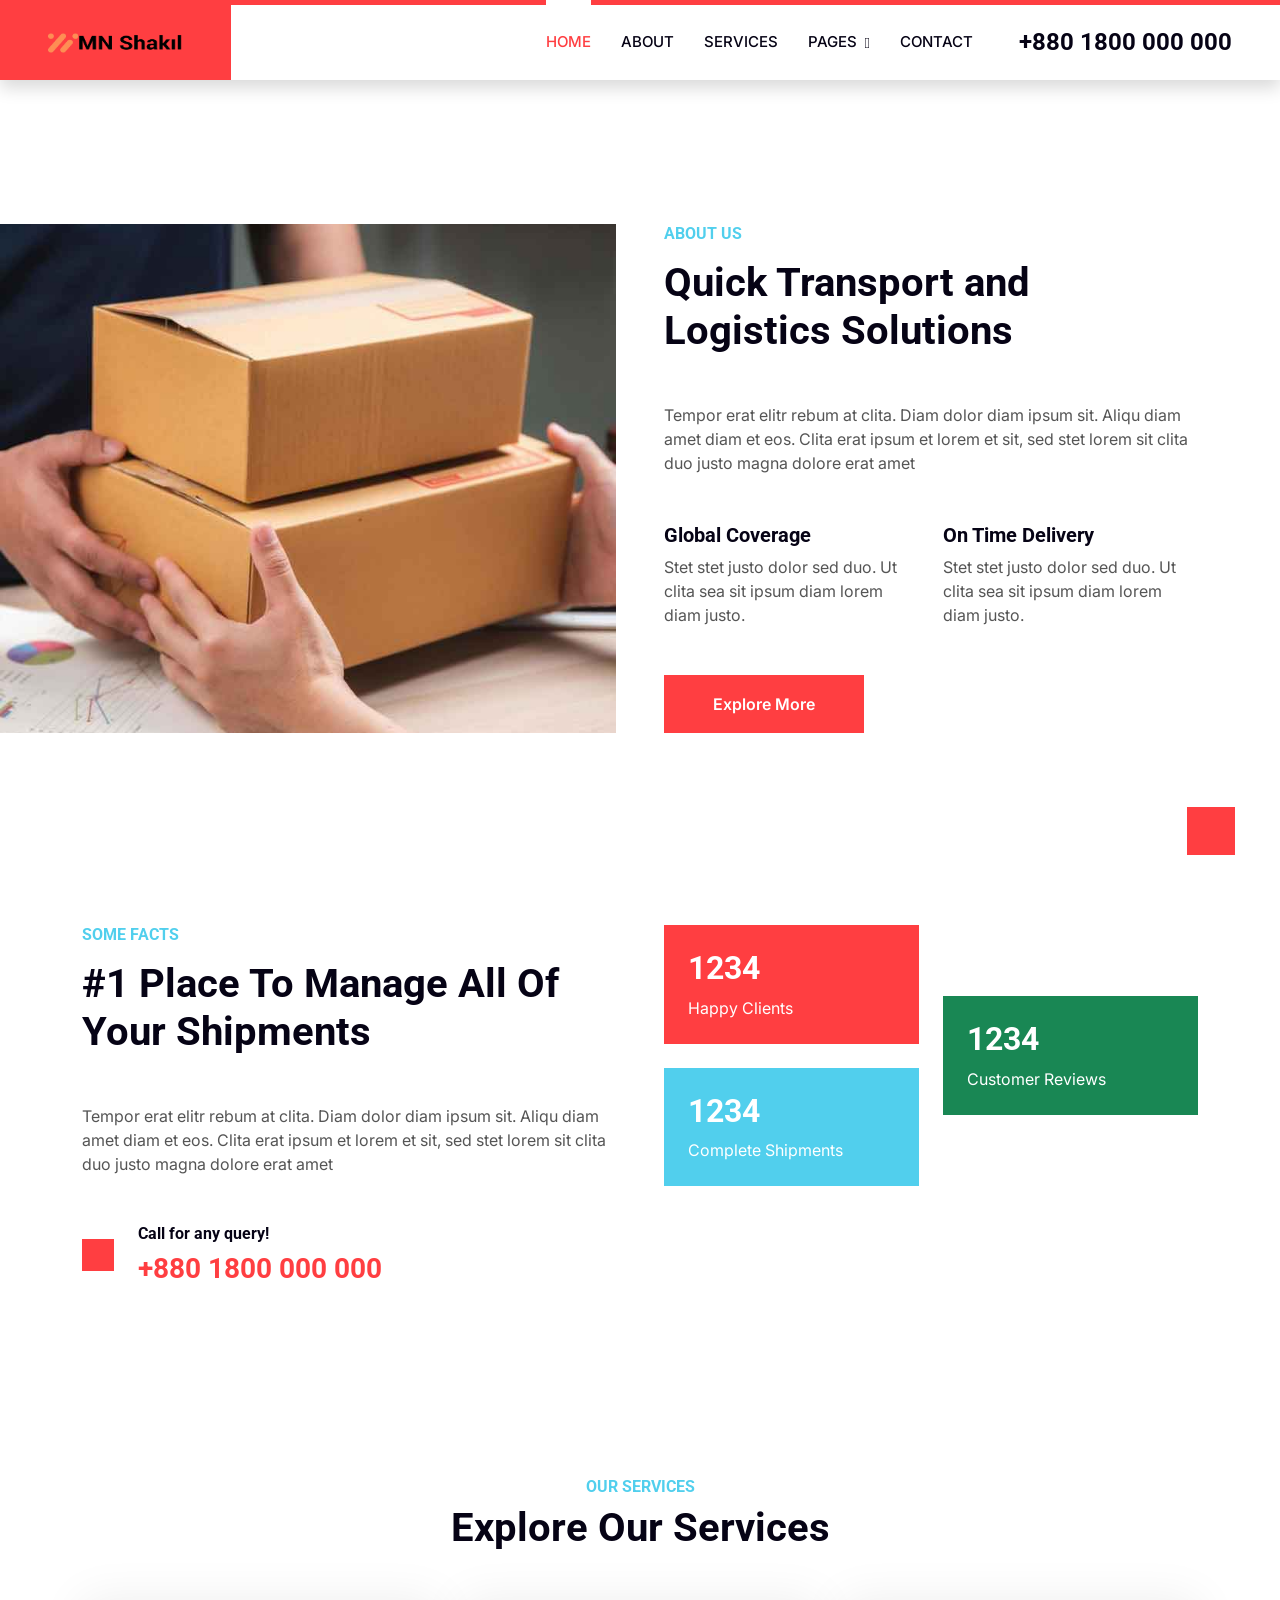
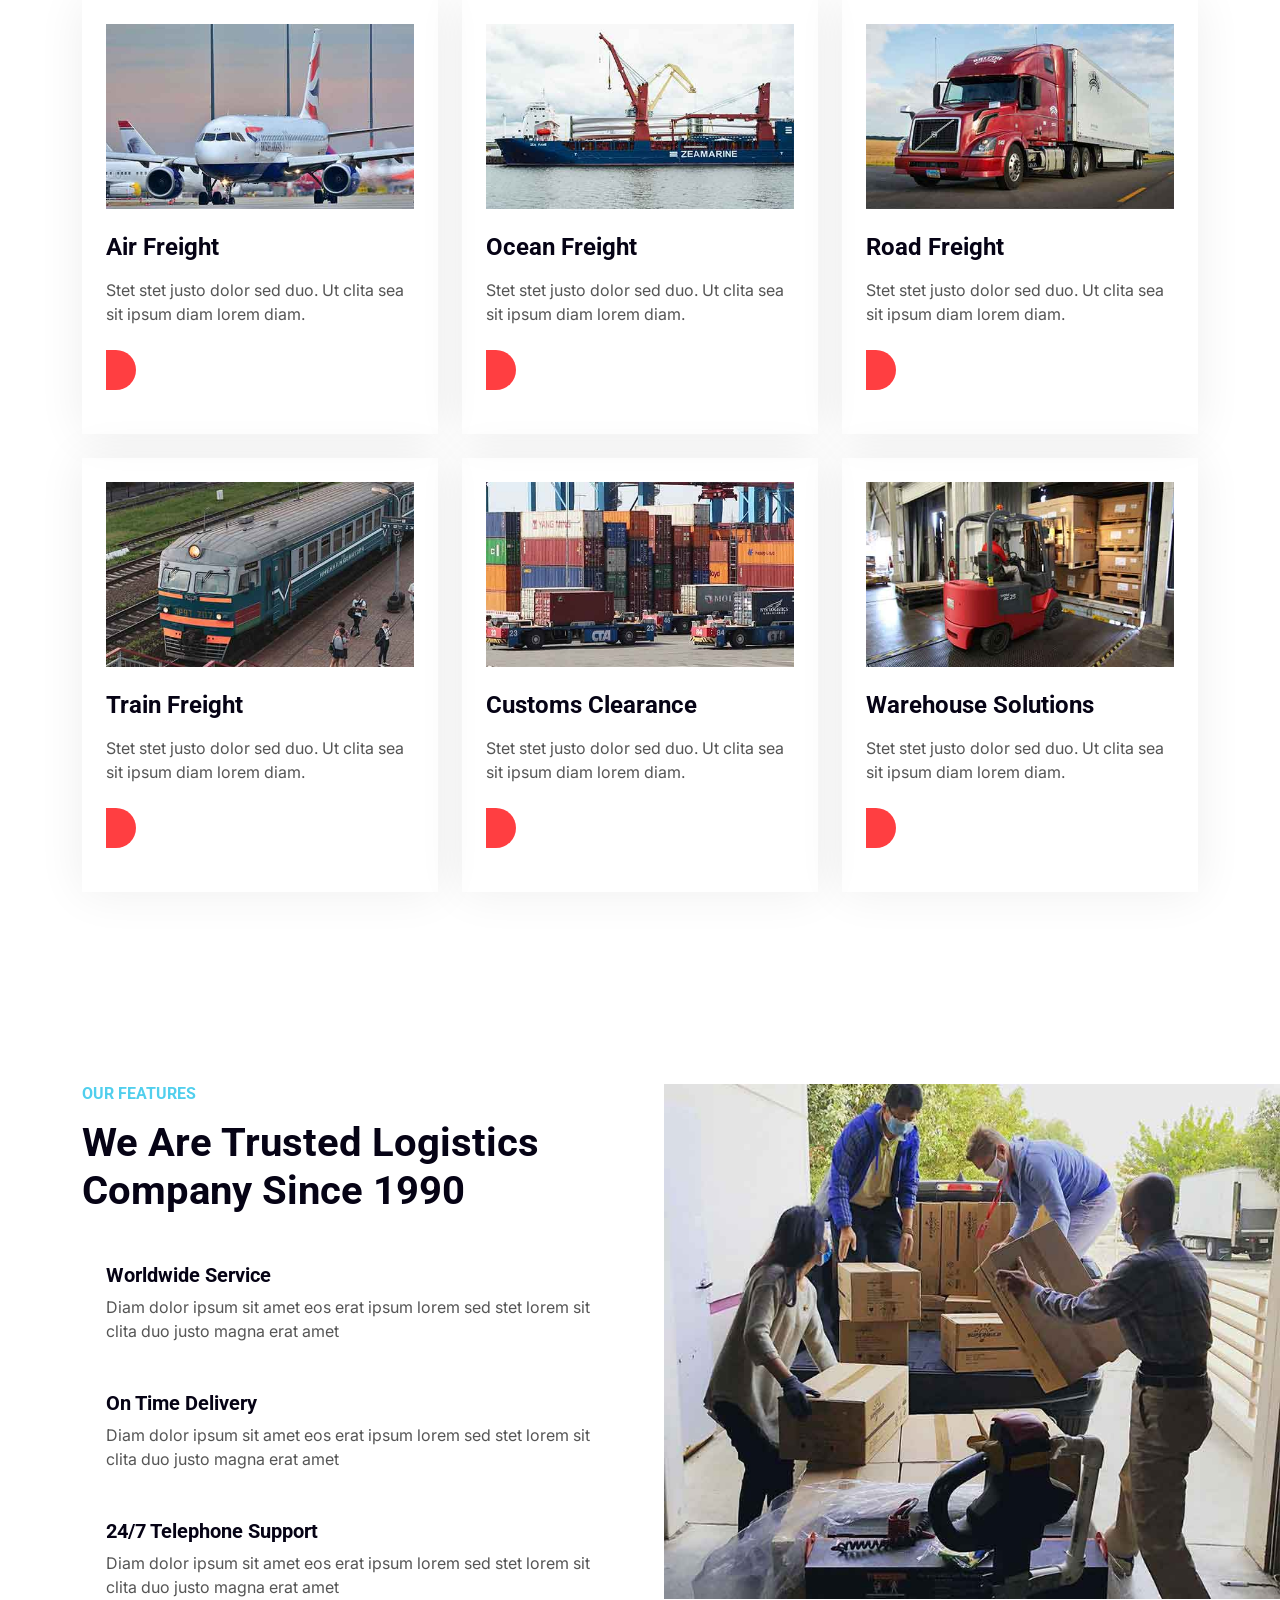
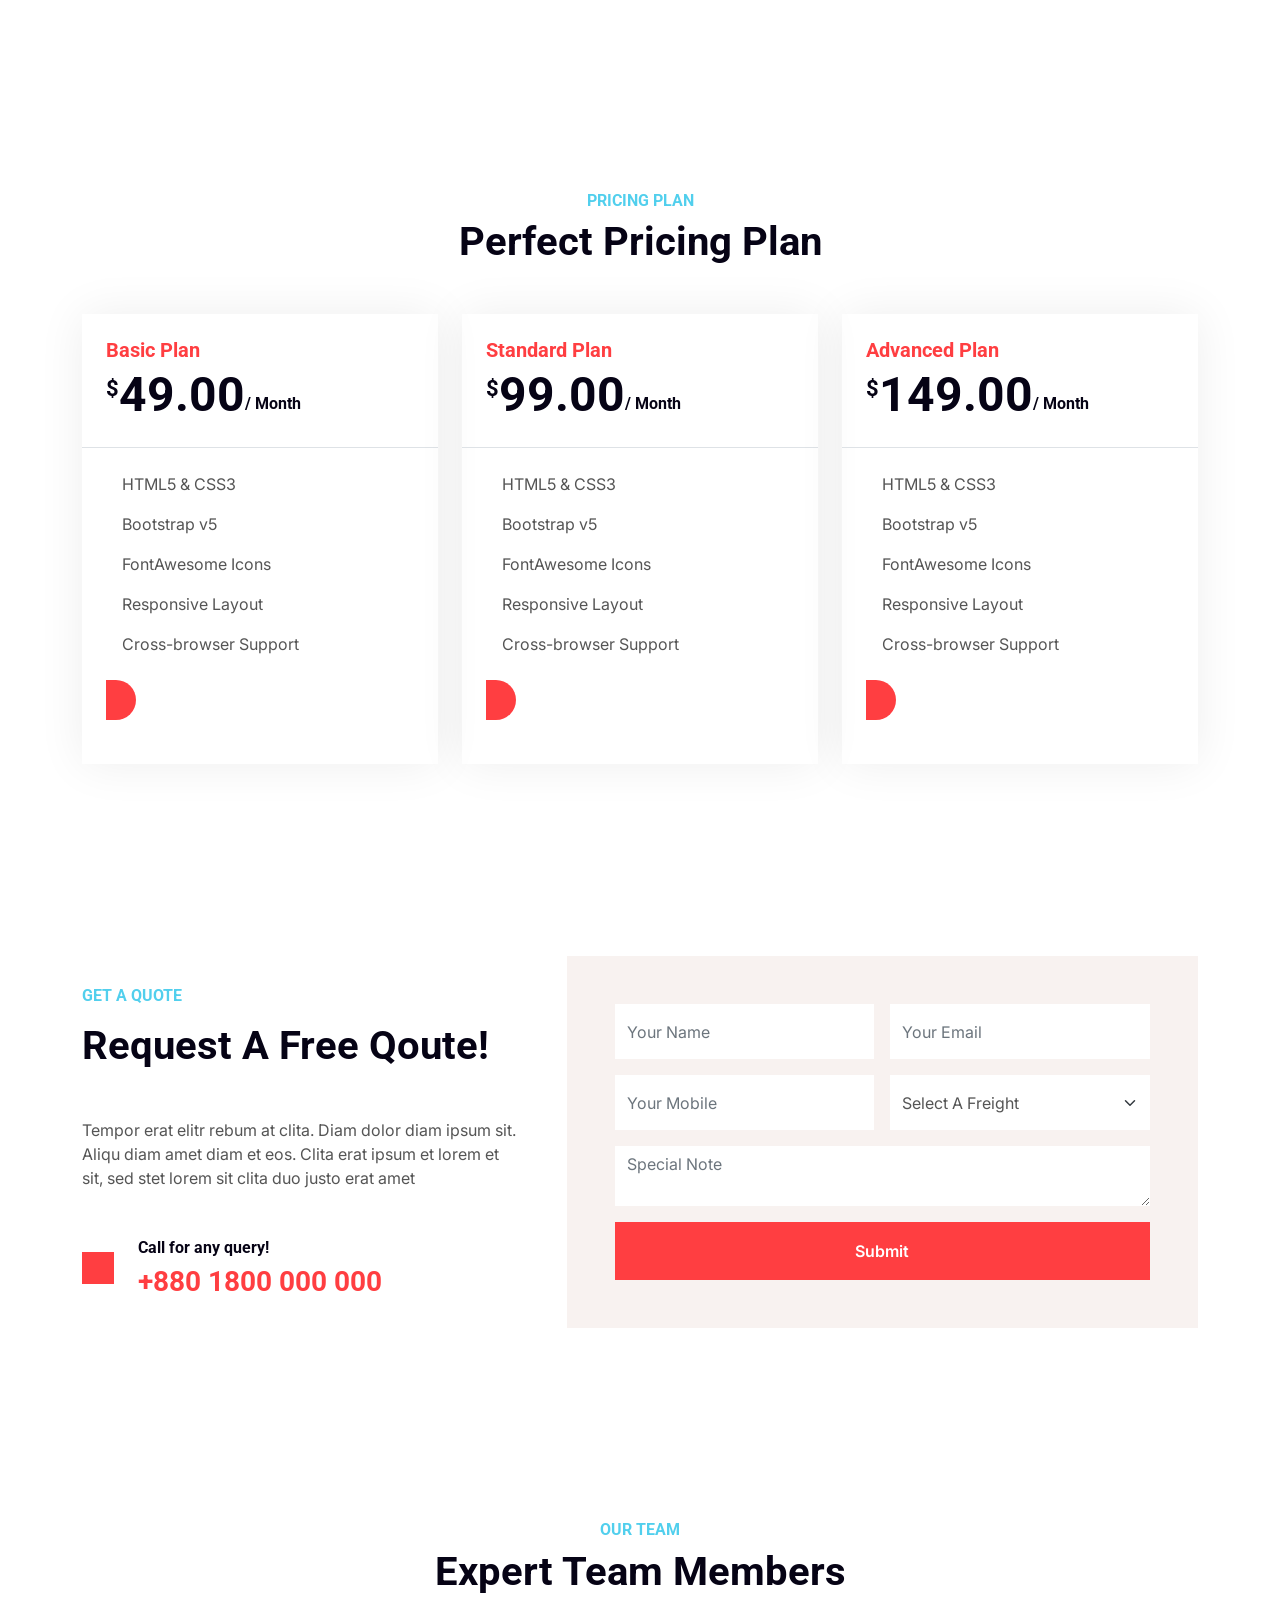
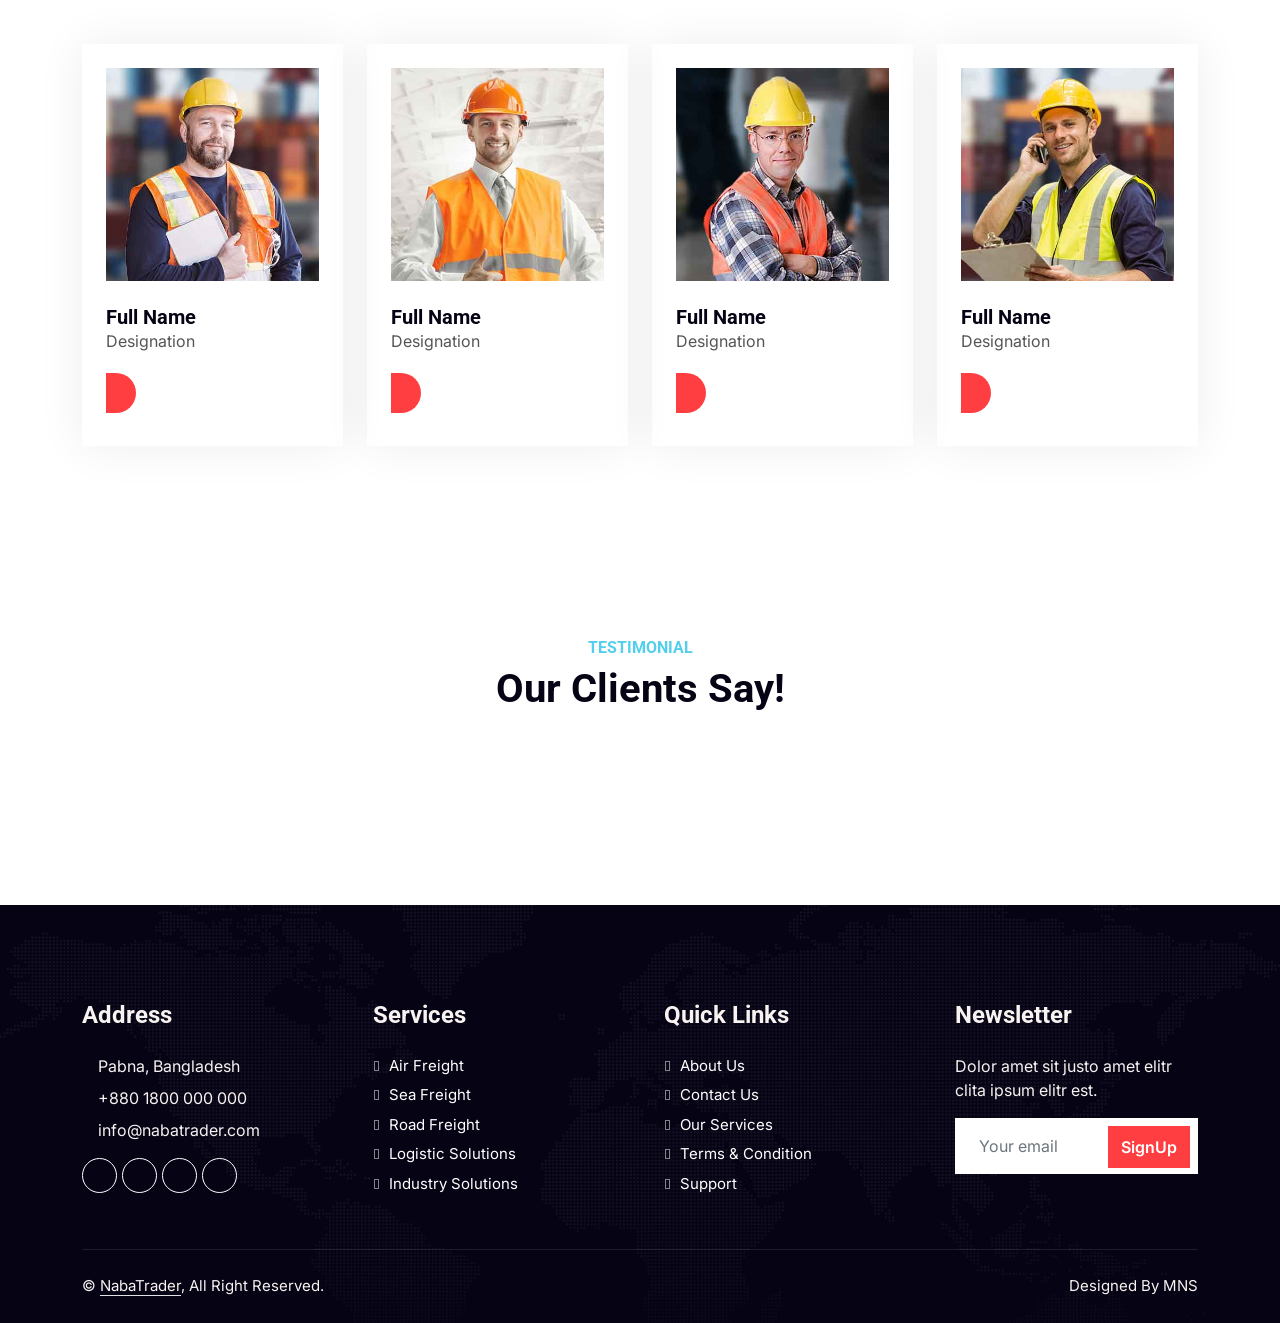
==== index.html @ 6ccc720a "Add files via upload" ====
<!DOCTYPE html>
<html lang="en">

<head>
    <meta charset="utf-8">
    <title>Naba Trader - Shipping Company Website</title>
    <meta content="width=device-width, initial-scale=1.0" name="viewport">
    <meta content="" name="keywords">
    <meta content="" name="description">

    <!-- Favicon -->
    <link href="img/Favicon.png" rel="icon">

    <!-- Google Web Fonts -->
    <link rel="preconnect" href="https://fonts.googleapis.com/">
    <link rel="preconnect" href="https://fonts.gstatic.com/" crossorigin>
    <link href="https://fonts.googleapis.com/css2?family=Inter:wght@400;600&amp;family=Roboto:wght@500;700&amp;display=swap" rel="stylesheet">

    <!-- Icon Font Stylesheet -->
    <link href="../../cdnjs.cloudflare.com/ajax/libs/font-awesome/5.10.0/css/all.min.css" rel="stylesheet">
    <link href="../../cdn.jsdelivr.net/npm/bootstrap-icons%401.4.1/font/bootstrap-icons.css" rel="stylesheet">

    <!-- Libraries Stylesheet -->
    <link href="lib/animate/animate.min.css" rel="stylesheet">
    <link href="lib/owlcarousel/assets/owl.carousel.min.css" rel="stylesheet">

    <!-- Customized Bootstrap Stylesheet -->
    <link href="css/bootstrap.min.css" rel="stylesheet">

    <!-- Template Stylesheet -->
    <link href="css/style.css" rel="stylesheet">
</head>

<body>
    
    <!-- Navbar Start -->
    <nav class="navbar navbar-expand-lg bg-white navbar-light shadow border-top border-5 border-primary sticky-top p-0">
        <a href="index.html" class="navbar-brand bg-primary d-flex align-items-center px-4 px-lg-5">
            <img style="width: 135px; height: 20px;" src="img/3.png">
        </a>
        <button type="button" class="navbar-toggler me-4" data-bs-toggle="collapse" data-bs-target="#navbarCollapse">
            <span class="navbar-toggler-icon"></span>
        </button>
        <div class="collapse navbar-collapse" id="navbarCollapse">
            <div class="navbar-nav ms-auto p-4 p-lg-0">
                <a href="index.html" class="nav-item nav-link active">Home</a>
                <a href="about.html" class="nav-item nav-link">About</a>
                <a href="service.html" class="nav-item nav-link">Services</a>
                <div class="nav-item dropdown">
                    <a href="#" class="nav-link dropdown-toggle" data-bs-toggle="dropdown">Pages</a>
                    <div class="dropdown-menu fade-up m-0">
                        <a href="price.html" class="dropdown-item">Pricing Plan</a>
                        <a href="feature.html" class="dropdown-item">Features</a>
                        <a href="quote.html" class="dropdown-item">Free Quote</a>
                        <a href="team.html" class="dropdown-item">Our Team</a>
                        <a href="testimonial.html" class="dropdown-item">Testimonial</a>
                        <a href="404.html" class="dropdown-item">404 Page</a>
                    </div>
                </div>
                <a href="contact.html" class="nav-item nav-link">Contact</a>
            </div>
            <h4 class="m-0 pe-lg-5 d-none d-lg-block"><i class="fa fa-headphones text-primary me-3"></i>+880 1800 000 000</h4>
        </div>
    </nav>
    <!-- Navbar End -->


    <!-- Carousel Start -->
    <div class="container-fluid p-0 pb-5">
        <div class="owl-carousel header-carousel position-relative mb-5">
            <div class="owl-carousel-item position-relative">
                <img class="img-fluid" src="img/carousel-1.jpg" alt="">
                <div class="position-absolute top-0 start-0 w-100 h-100 d-flex align-items-center" style="background: rgba(6, 3, 21, .5);">
                    <div class="container">
                        <div class="row justify-content-start">
                            <div class="col-10 col-lg-8">
                                <h5 class="text-white text-uppercase mb-3 animated slideInDown">Transport & Logistics Solution</h5>
                                <h1 class="display-3 text-white animated slideInDown mb-4">#1 Place For Your <span class="text-primary">Logistics</span> Solution</h1>
                                <p class="fs-5 fw-medium text-white mb-4 pb-2">Vero elitr justo clita lorem. Ipsum dolor at sed stet sit diam no. Kasd rebum ipsum et diam justo clita et kasd rebum sea elitr.</p>
                                <a href="#" class="btn btn-primary py-md-3 px-md-5 me-3 animated slideInLeft">Read More</a>
                                <a href="#" class="btn btn-secondary py-md-3 px-md-5 animated slideInRight">Free Quote</a>
                            </div>
                        </div>
                    </div>
                </div>
            </div>
            <div class="owl-carousel-item position-relative">
                <img class="img-fluid" src="img/carousel-2.jpg" alt="">
                <div class="position-absolute top-0 start-0 w-100 h-100 d-flex align-items-center" style="background: rgba(6, 3, 21, .5);">
                    <div class="container">
                        <div class="row justify-content-start">
                            <div class="col-10 col-lg-8">
                                <h5 class="text-white text-uppercase mb-3 animated slideInDown">Transport & Logistics Solution</h5>
                                <h1 class="display-3 text-white animated slideInDown mb-4">#1 Place For Your <span class="text-primary">Transport</span> Solution</h1>
                                <p class="fs-5 fw-medium text-white mb-4 pb-2">Vero elitr justo clita lorem. Ipsum dolor at sed stet sit diam no. Kasd rebum ipsum et diam justo clita et kasd rebum sea elitr.</p>
                                <a href="#" class="btn btn-primary py-md-3 px-md-5 me-3 animated slideInLeft">Read More</a>
                                <a href="#" class="btn btn-secondary py-md-3 px-md-5 animated slideInRight">Free Quote</a>
                            </div>
                        </div>
                    </div>
                </div>
            </div>
        </div>
    </div>
    <!-- Carousel End -->


    <!-- About Start -->
    <div class="container-fluid overflow-hidden py-5 px-lg-0">
        <div class="container about py-5 px-lg-0">
            <div class="row g-5 mx-lg-0">
                <div class="col-lg-6 ps-lg-0 wow fadeInLeft" data-wow-delay="0.1s" style="min-height: 400px;">
                    <div class="position-relative h-100">
                        <img class="position-absolute img-fluid w-100 h-100" src="img/about.jpg" style="object-fit: cover;" alt="">
                    </div>
                </div>
                <div class="col-lg-6 about-text wow fadeInUp" data-wow-delay="0.3s">
                    <h6 class="text-secondary text-uppercase mb-3">About Us</h6>
                    <h1 class="mb-5">Quick Transport and Logistics Solutions</h1>
                    <p class="mb-5">Tempor erat elitr rebum at clita. Diam dolor diam ipsum sit. Aliqu diam amet diam et eos. Clita erat ipsum et lorem et sit, sed stet lorem sit clita duo justo magna dolore erat amet</p>
                    <div class="row g-4 mb-5">
                        <div class="col-sm-6 wow fadeIn" data-wow-delay="0.5s">
                            <i class="fa fa-globe fa-3x text-primary mb-3"></i>
                            <h5>Global Coverage</h5>
                            <p class="m-0">Stet stet justo dolor sed duo. Ut clita sea sit ipsum diam lorem diam justo.</p>
                        </div>
                        <div class="col-sm-6 wow fadeIn" data-wow-delay="0.7s">
                            <i class="fa fa-shipping-fast fa-3x text-primary mb-3"></i>
                            <h5>On Time Delivery</h5>
                            <p class="m-0">Stet stet justo dolor sed duo. Ut clita sea sit ipsum diam lorem diam justo.</p>
                        </div>
                    </div>
                    <a href="#" class="btn btn-primary py-3 px-5">Explore More</a>
                </div>
            </div>
        </div>
    </div>
    <!-- About End -->


    <!-- Fact Start -->
    <div class="container-xxl py-5">
        <div class="container py-5">
            <div class="row g-5">
                <div class="col-lg-6 wow fadeInUp" data-wow-delay="0.1s">
                    <h6 class="text-secondary text-uppercase mb-3">Some Facts</h6>
                    <h1 class="mb-5">#1 Place To Manage All Of Your Shipments</h1>
                    <p class="mb-5">Tempor erat elitr rebum at clita. Diam dolor diam ipsum sit. Aliqu diam amet diam et eos. Clita erat ipsum et lorem et sit, sed stet lorem sit clita duo justo magna dolore erat amet</p>
                    <div class="d-flex align-items-center">
                        <i class="fa fa-headphones fa-2x flex-shrink-0 bg-primary p-3 text-white"></i>
                        <div class="ps-4">
                            <h6>Call for any query!</h6>
                            <h3 class="text-primary m-0">+880 1800 000 000</h3>
                        </div>
                    </div>
                </div>
                <div class="col-lg-6">
                    <div class="row g-4 align-items-center">
                        <div class="col-sm-6">
                            <div class="bg-primary p-4 mb-4 wow fadeIn" data-wow-delay="0.3s">
                                <i class="fa fa-users fa-2x text-white mb-3"></i>
                                <h2 class="text-white mb-2" data-toggle="counter-up">1234</h2>
                                <p class="text-white mb-0">Happy Clients</p>
                            </div>
                            <div class="bg-secondary p-4 wow fadeIn" data-wow-delay="0.5s">
                                <i class="fa fa-ship fa-2x text-white mb-3"></i>
                                <h2 class="text-white mb-2" data-toggle="counter-up">1234</h2>
                                <p class="text-white mb-0">Complete Shipments</p>
                            </div>
                        </div>
                        <div class="col-sm-6">
                            <div class="bg-success p-4 wow fadeIn" data-wow-delay="0.7s">
                                <i class="fa fa-star fa-2x text-white mb-3"></i>
                                <h2 class="text-white mb-2" data-toggle="counter-up">1234</h2>
                                <p class="text-white mb-0">Customer Reviews</p>
                            </div>
                        </div>
                    </div>
                </div>
            </div>
        </div>
    </div>
    <!-- Fact End -->


    <!-- Service Start -->
    <div class="container-xxl py-5">
        <div class="container py-5">
            <div class="text-center wow fadeInUp" data-wow-delay="0.1s">
                <h6 class="text-secondary text-uppercase">Our Services</h6>
                <h1 class="mb-5">Explore Our Services</h1>
            </div>
            <div class="row g-4">
                <div class="col-md-6 col-lg-4 wow fadeInUp" data-wow-delay="0.3s">
                    <div class="service-item p-4">
                        <div class="overflow-hidden mb-4">
                            <img class="img-fluid" src="img/service-1.jpg" alt="">
                        </div>
                        <h4 class="mb-3">Air Freight</h4>
                        <p>Stet stet justo dolor sed duo. Ut clita sea sit ipsum diam lorem diam.</p>
                        <a class="btn-slide mt-2" href="#"><i class="fa fa-arrow-right"></i><span>Read More</span></a>
                    </div>
                </div>
                <div class="col-md-6 col-lg-4 wow fadeInUp" data-wow-delay="0.5s">
                    <div class="service-item p-4">
                        <div class="overflow-hidden mb-4">
                            <img class="img-fluid" src="img/service-2.jpg" alt="">
                        </div>
                        <h4 class="mb-3">Ocean Freight</h4>
                        <p>Stet stet justo dolor sed duo. Ut clita sea sit ipsum diam lorem diam.</p>
                        <a class="btn-slide mt-2" href="#"><i class="fa fa-arrow-right"></i><span>Read More</span></a>
                    </div>
                </div>
                <div class="col-md-6 col-lg-4 wow fadeInUp" data-wow-delay="0.7s">
                    <div class="service-item p-4">
                        <div class="overflow-hidden mb-4">
                            <img class="img-fluid" src="img/service-3.jpg" alt="">
                        </div>
                        <h4 class="mb-3">Road Freight</h4>
                        <p>Stet stet justo dolor sed duo. Ut clita sea sit ipsum diam lorem diam.</p>
                        <a class="btn-slide mt-2" href="#"><i class="fa fa-arrow-right"></i><span>Read More</span></a>
                    </div>
                </div>
                <div class="col-md-6 col-lg-4 wow fadeInUp" data-wow-delay="0.3s">
                    <div class="service-item p-4">
                        <div class="overflow-hidden mb-4">
                            <img class="img-fluid" src="img/service-4.jpg" alt="">
                        </div>
                        <h4 class="mb-3">Train Freight</h4>
                        <p>Stet stet justo dolor sed duo. Ut clita sea sit ipsum diam lorem diam.</p>
                        <a class="btn-slide mt-2" href="#"><i class="fa fa-arrow-right"></i><span>Read More</span></a>
                    </div>
                </div>
                <div class="col-md-6 col-lg-4 wow fadeInUp" data-wow-delay="0.5s">
                    <div class="service-item p-4">
                        <div class="overflow-hidden mb-4">
                            <img class="img-fluid" src="img/service-5.jpg" alt="">
                        </div>
                        <h4 class="mb-3">Customs Clearance</h4>
                        <p>Stet stet justo dolor sed duo. Ut clita sea sit ipsum diam lorem diam.</p>
                        <a class="btn-slide mt-2" href="#"><i class="fa fa-arrow-right"></i><span>Read More</span></a>
                    </div>
                </div>
                <div class="col-md-6 col-lg-4 wow fadeInUp" data-wow-delay="0.7s">
                    <div class="service-item p-4">
                        <div class="overflow-hidden mb-4">
                            <img class="img-fluid" src="img/service-6.jpg" alt="">
                        </div>
                        <h4 class="mb-3">Warehouse Solutions</h4>
                        <p>Stet stet justo dolor sed duo. Ut clita sea sit ipsum diam lorem diam.</p>
                        <a class="btn-slide mt-2" href="#"><i class="fa fa-arrow-right"></i><span>Read More</span></a>
                    </div>
                </div>
            </div>
        </div>
    </div>
    <!-- Service End -->


    <!-- Feature Start -->
    <div class="container-fluid overflow-hidden py-5 px-lg-0">
        <div class="container feature py-5 px-lg-0">
            <div class="row g-5 mx-lg-0">
                <div class="col-lg-6 feature-text wow fadeInUp" data-wow-delay="0.1s">
                    <h6 class="text-secondary text-uppercase mb-3">Our Features</h6>
                    <h1 class="mb-5">We Are Trusted Logistics Company Since 1990</h1>
                    <div class="d-flex mb-5 wow fadeInUp" data-wow-delay="0.3s">
                        <i class="fa fa-globe text-primary fa-3x flex-shrink-0"></i>
                        <div class="ms-4">
                            <h5>Worldwide Service</h5>
                            <p class="mb-0">Diam dolor ipsum sit amet eos erat ipsum lorem sed stet lorem sit clita duo justo magna erat amet</p>
                        </div>
                    </div>
                    <div class="d-flex mb-5 wow fadeIn" data-wow-delay="0.5s">
                        <i class="fa fa-shipping-fast text-primary fa-3x flex-shrink-0"></i>
                        <div class="ms-4">
                            <h5>On Time Delivery</h5>
                            <p class="mb-0">Diam dolor ipsum sit amet eos erat ipsum lorem sed stet lorem sit clita duo justo magna erat amet</p>
                        </div>
                    </div>
                    <div class="d-flex mb-0 wow fadeInUp" data-wow-delay="0.7s">
                        <i class="fa fa-headphones text-primary fa-3x flex-shrink-0"></i>
                        <div class="ms-4">
                            <h5>24/7 Telephone Support</h5>
                            <p class="mb-0">Diam dolor ipsum sit amet eos erat ipsum lorem sed stet lorem sit clita duo justo magna erat amet</p>
                        </div>
                    </div>
                </div>
                <div class="col-lg-6 pe-lg-0 wow fadeInRight" data-wow-delay="0.1s" style="min-height: 400px;">
                    <div class="position-relative h-100">
                        <img class="position-absolute img-fluid w-100 h-100" src="img/feature.jpg" style="object-fit: cover;" alt="">
                    </div>
                </div>
            </div>
        </div>
    </div>
    <!-- Feature End -->


    <!-- Pricing Start -->
    <div class="container-xxl py-5">
        <div class="container py-5">
            <div class="text-center wow fadeInUp" data-wow-delay="0.1s">
                <h6 class="text-secondary text-uppercase">Pricing Plan</h6>
                <h1 class="mb-5">Perfect Pricing Plan</h1>
            </div>
            <div class="row g-4">
                <div class="col-md-6 col-lg-4 wow fadeInUp" data-wow-delay="0.3s">
                    <div class="price-item">
                        <div class="border-bottom p-4 mb-4">
                            <h5 class="text-primary mb-1">Basic Plan</h5>
                            <h1 class="display-5 mb-0">
                                <small class="align-top" style="font-size: 22px; line-height: 45px;">$</small>49.00<small
                                    class="align-bottom" style="font-size: 16px; line-height: 40px;">/ Month</small>
                            </h1>
                        </div>
                        <div class="p-4 pt-0">
                            <p><i class="fa fa-check text-success me-3"></i>HTML5 & CSS3</p>
                            <p><i class="fa fa-check text-success me-3"></i>Bootstrap v5</p>
                            <p><i class="fa fa-check text-success me-3"></i>FontAwesome Icons</p>
                            <p><i class="fa fa-check text-success me-3"></i>Responsive Layout</p>
                            <p><i class="fa fa-check text-success me-3"></i>Cross-browser Support</p>
                            <a class="btn-slide mt-2" href="#"><i class="fa fa-arrow-right"></i><span >Order Now</span></a>
                        </div>
                    </div>
                </div>
                <div class="col-md-6 col-lg-4 wow fadeInUp" data-wow-delay="0.5s">
                    <div class="price-item">
                        <div class="border-bottom p-4 mb-4">
                            <h5 class="text-primary mb-1">Standard Plan</h5>
                            <h1 class="display-5 mb-0">
                                <small class="align-top" style="font-size: 22px; line-height: 45px;">$</small>99.00<small
                                    class="align-bottom" style="font-size: 16px; line-height: 40px;">/ Month</small>
                            </h1>
                        </div>
                        <div class="p-4 pt-0">
                            <p><i class="fa fa-check text-success me-3"></i>HTML5 & CSS3</p>
                            <p><i class="fa fa-check text-success me-3"></i>Bootstrap v5</p>
                            <p><i class="fa fa-check text-success me-3"></i>FontAwesome Icons</p>
                            <p><i class="fa fa-check text-success me-3"></i>Responsive Layout</p>
                            <p><i class="fa fa-check text-success me-3"></i>Cross-browser Support</p>
                            <a class="btn-slide mt-2" href="#"><i class="fa fa-arrow-right"></i><span >Order Now</span></a>
                        </div>
                    </div>
                </div>
                <div class="col-md-6 col-lg-4 wow fadeInUp" data-wow-delay="0.7s">
                    <div class="price-item">
                        <div class="border-bottom p-4 mb-4">
                            <h5 class="text-primary mb-1">Advanced Plan</h5>
                            <h1 class="display-5 mb-0">
                                <small class="align-top" style="font-size: 22px; line-height: 45px;">$</small>149.00<small
                                    class="align-bottom" style="font-size: 16px; line-height: 40px;">/ Month</small>
                            </h1>
                        </div>
                        <div class="p-4 pt-0">
                            <p><i class="fa fa-check text-success me-3"></i>HTML5 & CSS3</p>
                            <p><i class="fa fa-check text-success me-3"></i>Bootstrap v5</p>
                            <p><i class="fa fa-check text-success me-3"></i>FontAwesome Icons</p>
                            <p><i class="fa fa-check text-success me-3"></i>Responsive Layout</p>
                            <p><i class="fa fa-check text-success me-3"></i>Cross-browser Support</p>
                            <a class="btn-slide mt-2" href="#"><i class="fa fa-arrow-right"></i><span >Order Now</span></a>
                        </div>
                    </div>
                </div>
            </div>
        </div>
    </div>
    <!-- Pricing End -->


    <!-- Quote Start -->
    <div class="container-xxl py-5">
        <div class="container py-5">
            <div class="row g-5 align-items-center">
                <div class="col-lg-5 wow fadeInUp" data-wow-delay="0.1s">
                    <h6 class="text-secondary text-uppercase mb-3">Get A Quote</h6>
                    <h1 class="mb-5">Request A Free Qoute!</h1>
                    <p class="mb-5">Tempor erat elitr rebum at clita. Diam dolor diam ipsum sit. Aliqu diam amet diam et eos. Clita erat ipsum et lorem et sit, sed stet lorem sit clita duo justo erat amet</p>
                    <div class="d-flex align-items-center">
                        <i class="fa fa-headphones fa-2x flex-shrink-0 bg-primary p-3 text-white"></i>
                        <div class="ps-4">
                            <h6>Call for any query!</h6>
                            <h3 class="text-primary m-0">+880 1800 000 000</h3>
                        </div>
                    </div>
                </div>
                <div class="col-lg-7">
                    <div class="bg-light text-center p-5 wow fadeIn" data-wow-delay="0.5s">
                        <form>
                            <div class="row g-3">
                                <div class="col-12 col-sm-6">
                                    <input type="text" class="form-control border-0" placeholder="Your Name" style="height: 55px;">
                                </div>
                                <div class="col-12 col-sm-6">
                                    <input type="email" class="form-control border-0" placeholder="Your Email" style="height: 55px;">
                                </div>
                                <div class="col-12 col-sm-6">
                                    <input type="text" class="form-control border-0" placeholder="Your Mobile" style="height: 55px;">
                                </div>
                                <div class="col-12 col-sm-6">
                                    <select class="form-select border-0" style="height: 55px;">
                                        <option selected>Select A Freight</option>
                                        <option value="1">Freight 1</option>
                                        <option value="2">Freight 2</option>
                                        <option value="3">Freight 3</option>
                                    </select>
                                </div>
                                <div class="col-12">
                                    <textarea class="form-control border-0" placeholder="Special Note"></textarea>
                                </div>
                                <div class="col-12">
                                    <button class="btn btn-primary w-100 py-3" type="submit">Submit</button>
                                </div>
                            </div>
                        </form>
                    </div>
                </div>
            </div>
        </div>
    </div>
    <!-- Quote End -->


    <!-- Team Start -->
    <div class="container-xxl py-5">
        <div class="container py-5">
            <div class="text-center wow fadeInUp" data-wow-delay="0.1s">
                <h6 class="text-secondary text-uppercase">Our Team</h6>
                <h1 class="mb-5">Expert Team Members</h1>
            </div>
            <div class="row g-4">
                <div class="col-lg-3 col-md-6 wow fadeInUp" data-wow-delay="0.3s">
                    <div class="team-item p-4">
                        <div class="overflow-hidden mb-4">
                            <img class="img-fluid" src="img/team-1.jpg" alt="">
                        </div>
                        <h5 class="mb-0">Full Name</h5>
                        <p>Designation</p>
                        <div class="btn-slide mt-1">
                            <i class="fa fa-share"></i>
                            <span>
                                <a href="#"><i class="fab fa-facebook-f"></i></a>
                                <a href="#"><i class="fab fa-twitter"></i></a>
                                <a href="#"><i class="fab fa-instagram"></i></a>
                            </span>
                        </div>
                    </div>
                </div>
                <div class="col-lg-3 col-md-6 wow fadeInUp" data-wow-delay="0.5s">
                    <div class="team-item p-4">
                        <div class="overflow-hidden mb-4">
                            <img class="img-fluid" src="img/team-2.jpg" alt="">
                        </div>
                        <h5 class="mb-0">Full Name</h5>
                        <p>Designation</p>
                        <div class="btn-slide mt-1">
                            <i class="fa fa-share"></i>
                            <span>
                                <a href="#"><i class="fab fa-facebook-f"></i></a>
                                <a href="#"><i class="fab fa-twitter"></i></a>
                                <a href="#"><i class="fab fa-instagram"></i></a>
                            </span>
                        </div>
                    </div>
                </div>
                <div class="col-lg-3 col-md-6 wow fadeInUp" data-wow-delay="0.7s">
                    <div class="team-item p-4">
                        <div class="overflow-hidden mb-4">
                            <img class="img-fluid" src="img/team-3.jpg" alt="">
                        </div>
                        <h5 class="mb-0">Full Name</h5>
                        <p>Designation</p>
                        <div class="btn-slide mt-1">
                            <i class="fa fa-share"></i>
                            <span>
                                <a href="#"><i class="fab fa-facebook-f"></i></a>
                                <a href="#"><i class="fab fa-twitter"></i></a>
                                <a href="#"><i class="fab fa-instagram"></i></a>
                            </span>
                        </div>
                    </div>
                </div>
                <div class="col-lg-3 col-md-6 wow fadeInUp" data-wow-delay="0.9s">
                    <div class="team-item p-4">
                        <div class="overflow-hidden mb-4">
                            <img class="img-fluid" src="img/team-4.jpg" alt="">
                        </div>
                        <h5 class="mb-0">Full Name</h5>
                        <p>Designation</p>
                        <div class="btn-slide mt-1">
                            <i class="fa fa-share"></i>
                            <span>
                                <a href="#"><i class="fab fa-facebook-f"></i></a>
                                <a href="#"><i class="fab fa-twitter"></i></a>
                                <a href="#"><i class="fab fa-instagram"></i></a>
                            </span>
                        </div>
                    </div>
                </div>
            </div>
        </div>
    </div>
    <!-- Team End -->


    <!-- Testimonial Start -->
    <div class="container-xxl py-5 wow fadeInUp" data-wow-delay="0.1s">
        <div class="container py-5">
            <div class="text-center">
                <h6 class="text-secondary text-uppercase">Testimonial</h6>
                <h1 class="mb-0">Our Clients Say!</h1>
            </div>
            <div class="owl-carousel testimonial-carousel wow fadeInUp" data-wow-delay="0.1s">
                <div class="testimonial-item p-4 my-5">
                    <i class="fa fa-quote-right fa-3x text-light position-absolute top-0 end-0 mt-n3 me-4"></i>
                    <div class="d-flex align-items-end mb-4">
                        <img class="img-fluid flex-shrink-0" src="img/testimonial-1.jpg" style="width: 80px; height: 80px;">
                        <div class="ms-4">
                            <h5 class="mb-1">Client Name</h5>
                            <p class="m-0">Profession</p>
                        </div>
                    </div>
                    <p class="mb-0">Tempor erat elitr rebum at clita. Diam dolor diam ipsum sit diam amet diam et eos. Clita erat ipsum et lorem et sit.</p>
                </div>
                <div class="testimonial-item p-4 my-5">
                    <i class="fa fa-quote-right fa-3x text-light position-absolute top-0 end-0 mt-n3 me-4"></i>
                    <div class="d-flex align-items-end mb-4">
                        <img class="img-fluid flex-shrink-0" src="img/testimonial-2.jpg" style="width: 80px; height: 80px;">
                        <div class="ms-4">
                            <h5 class="mb-1">Client Name</h5>
                            <p class="m-0">Profession</p>
                        </div>
                    </div>
                    <p class="mb-0">Tempor erat elitr rebum at clita. Diam dolor diam ipsum sit diam amet diam et eos. Clita erat ipsum et lorem et sit.</p>
                </div>
                <div class="testimonial-item p-4 my-5">
                    <i class="fa fa-quote-right fa-3x text-light position-absolute top-0 end-0 mt-n3 me-4"></i>
                    <div class="d-flex align-items-end mb-4">
                        <img class="img-fluid flex-shrink-0" src="img/testimonial-3.jpg" style="width: 80px; height: 80px;">
                        <div class="ms-4">
                            <h5 class="mb-1">Client Name</h5>
                            <p class="m-0">Profession</p>
                        </div>
                    </div>
                    <p class="mb-0">Tempor erat elitr rebum at clita. Diam dolor diam ipsum sit diam amet diam et eos. Clita erat ipsum et lorem et sit.</p>
                </div>
                <div class="testimonial-item p-4 my-5">
                    <i class="fa fa-quote-right fa-3x text-light position-absolute top-0 end-0 mt-n3 me-4"></i>
                    <div class="d-flex align-items-end mb-4">
                        <img class="img-fluid flex-shrink-0" src="img/testimonial-4.jpg" style="width: 80px; height: 80px;">
                        <div class="ms-4">
                            <h5 class="mb-1">Client Name</h5>
                            <p class="m-0">Profession</p>
                        </div>
                    </div>
                    <p class="mb-0">Tempor erat elitr rebum at clita. Diam dolor diam ipsum sit diam amet diam et eos. Clita erat ipsum et lorem et sit.</p>
                </div>
            </div>
        </div>
    </div>
    <!-- Testimonial End -->


    <!-- Footer Start -->
    <div class="container-fluid bg-dark text-light footer pt-5 wow fadeIn" data-wow-delay="0.1s" style="margin-top: 6rem;">
        <div class="container py-5">
            <div class="row g-5">
                <div class="col-lg-3 col-md-6">
                    <h4 class="text-light mb-4">Address</h4>
                    <p class="mb-2"><i class="fa fa-map-marker-alt me-3"></i>Pabna, Bangladesh</p>
                    <p class="mb-2"><i class="fa fa-phone-alt me-3"></i>+880 1800 000 000</p>
                    <p class="mb-2"><i class="fa fa-envelope me-3"></i>info@nabatrader.com</p>
                    <div class="d-flex pt-2">
                        <a class="btn btn-outline-light btn-social" href="#"><i class="fab fa-twitter"></i></a>
                        <a class="btn btn-outline-light btn-social" href="#"><i class="fab fa-facebook-f"></i></a>
                        <a class="btn btn-outline-light btn-social" href="#"><i class="fab fa-youtube"></i></a>
                        <a class="btn btn-outline-light btn-social" href="#"><i class="fab fa-linkedin-in"></i></a>
                    </div>
                </div>
                <div class="col-lg-3 col-md-6">
                    <h4 class="text-light mb-4">Services</h4>
                    <a class="btn btn-link" href="#">Air Freight</a>
                    <a class="btn btn-link" href="#">Sea Freight</a>
                    <a class="btn btn-link" href="#">Road Freight</a>
                    <a class="btn btn-link" href="#">Logistic Solutions</a>
                    <a class="btn btn-link" href="#">Industry solutions</a>
                </div>
                <div class="col-lg-3 col-md-6">
                    <h4 class="text-light mb-4">Quick Links</h4>
                    <a class="btn btn-link" href="#">About Us</a>
                    <a class="btn btn-link" href="#">Contact Us</a>
                    <a class="btn btn-link" href="#">Our Services</a>
                    <a class="btn btn-link" href="#">Terms & Condition</a>
                    <a class="btn btn-link" href="#">Support</a>
                </div>
                <div class="col-lg-3 col-md-6">
                    <h4 class="text-light mb-4">Newsletter</h4>
                    <p>Dolor amet sit justo amet elitr clita ipsum elitr est.</p>
                    <div class="position-relative mx-auto" style="max-width: 400px;">
                        <input class="form-control border-0 w-100 py-3 ps-4 pe-5" type="text" placeholder="Your email">
                        <button type="button" class="btn btn-primary py-2 position-absolute top-0 end-0 mt-2 me-2">SignUp</button>
                    </div>
                </div>
            </div>
        </div>
        <div class="container">
            <div class="copyright">
                <div class="row">
                    <div class="col-md-6 text-center text-md-start mb-3 mb-md-0">
                        &copy; <a class="border-bottom" href="#">NabaTrader</a>, All Right Reserved.
                    </div>
                    <div class="col-md-6 text-center text-md-end">
                        Designed By MNS
                    </div>
                </div>
            </div>
        </div>
    </div>
    <!-- Footer End -->


    <!-- Back to Top -->
    <a href="#" class="btn btn-lg btn-primary btn-lg-square rounded-0 back-to-top"><i class="bi bi-arrow-up"></i></a>


    <!-- JavaScript Libraries -->
    <script src="../../code.jquery.com/jquery-3.4.1.min.js"></script>
    <script src="../../cdn.jsdelivr.net/npm/bootstrap%405.0.0/dist/js/bootstrap.bundle.min.js"></script>
    <script src="lib/wow/wow.min.js"></script>
    <script src="lib/easing/easing.min.js"></script>
    <script src="lib/waypoints/waypoints.min.js"></script>
    <script src="lib/counterup/counterup.min.js"></script>
    <script src="lib/owlcarousel/owl.carousel.min.js"></script>

    <!-- Template Javascript -->
    <script src="js/main.js"></script>
</body>


</html>
---- css/style.css ----
/*-----------------------------------------
 Project Details


 * Project Name: Logistica-Shipping Company
 * Verson: 1.0.0
 * Author: Md. Nuruzzaman Shakil
 * Author URL: https://github.com/mdnuruzzamanshakil
 
/*-----------------------------------------

/********** Template CSS **********/
:root {
    --primary: #FF3E41;
    --secondary: #51CFED;
    --light: #F8F2F0;
    --dark: #060315;
}

.fw-medium {
    font-weight: 600 !important;
}

.back-to-top {
    position: fixed;
    display: none;
    right: 45px;
    bottom: 45px;
    z-index: 99;
}


/*** Spinner ***/
#spinner {
    opacity: 0;
    visibility: hidden;
    transition: opacity .5s ease-out, visibility 0s linear .5s;
    z-index: 99999;
}

#spinner.show {
    transition: opacity .5s ease-out, visibility 0s linear 0s;
    visibility: visible;
    opacity: 1;
}


/*** Button ***/
.btn {
    font-weight: 600;
    transition: .5s;
}

.btn.btn-primary,
.btn.btn-secondary {
    color: #FFFFFF;
}

.btn-square {
    width: 38px;
    height: 38px;
}

.btn-sm-square {
    width: 32px;
    height: 32px;
}

.btn-lg-square {
    width: 48px;
    height: 48px;
}

.btn-square,
.btn-sm-square,
.btn-lg-square {
    padding: 0;
    display: flex;
    align-items: center;
    justify-content: center;
    font-weight: normal;
}

/*** Navbar ***/
.navbar .dropdown-toggle::after {
    border: none;
    content: "\f107";
    font-family: "Font Awesome 5 Free";
    font-weight: 900;
    vertical-align: middle;
    margin-left: 8px;
}

.navbar-light .navbar-nav .nav-link {
    position: relative;
    margin-right: 30px;
    padding: 25px 0;
    color: #FFFFFF;
    font-size: 15px;
    text-transform: uppercase;
    outline: none;
}

.navbar-light .navbar-nav .nav-link:hover,
.navbar-light .navbar-nav .nav-link.active {
    color: var(--primary);
}

@media (max-width: 991.98px) {
    .navbar-light .navbar-nav .nav-link  {
        margin-right: 0;
        padding: 10px 0;
    }

    .navbar-light .navbar-nav {
        border-top: 1px solid #EEEEEE;
    }
}

.navbar-light .navbar-brand,
.navbar-light a.btn {
    height: 75px;
}

.navbar-light .navbar-nav .nav-link {
    color: var(--dark);
    font-weight: 500;
}

.navbar-light.sticky-top {
    top: -100px;
    transition: .5s;
}

@media (min-width: 992px) {
    .navbar-light .navbar-nav .nav-link::before {
        position: absolute;
        content: "";
        width: 0;
        height: 5px;
        top: -6px;
        left: 50%;
        background: #FFFFFF;
        transition: .5s;
    }

    .navbar-light .navbar-nav .nav-link:hover::before,
    .navbar-light .navbar-nav .nav-link.active::before {
        width: 100%;
        left: 0;
    }

    .navbar-light .navbar-nav .nav-link.nav-contact::before {
        display: none;
    }

    .navbar .nav-item .dropdown-menu {
        display: block;
        border: none;
        margin-top: 0;
        top: 150%;
        opacity: 0;
        visibility: hidden;
        transition: .5s;
    }

    .navbar .nav-item:hover .dropdown-menu {
        top: 100%;
        visibility: visible;
        transition: .5s;
        opacity: 1;
    }
}


/*** Header ***/
@media (max-width: 768px) {
    .header-carousel .owl-carousel-item {
        position: relative;
        min-height: 500px;
    }
    
    .header-carousel .owl-carousel-item img {
        position: absolute;
        width: 100%;
        height: 100%;
        object-fit: cover;
    }

    .header-carousel .owl-carousel-item h5,
    .header-carousel .owl-carousel-item p {
        font-size: 14px !important;
        font-weight: 400 !important;
    }

    .header-carousel .owl-carousel-item h1 {
        font-size: 30px;
        font-weight: 600;
    }
}

.header-carousel .owl-nav {
    position: absolute;
    top: 50%;
    right: 8%;
    transform: translateY(-50%);
    display: flex;
    flex-direction: column;
}

.header-carousel .owl-nav .owl-prev,
.header-carousel .owl-nav .owl-next {
    margin: 7px 0;
    width: 45px;
    height: 45px;
    display: flex;
    align-items: center;
    justify-content: center;
    color: #FFFFFF;
    background: transparent;
    border: 1px solid #FFFFFF;
    border-radius: 45px;
    font-size: 22px;
    transition: .5s;
}

.header-carousel .owl-nav .owl-prev:hover,
.header-carousel .owl-nav .owl-next:hover {
    background: var(--primary);
    border-color: var(--primary);
}

.page-header {
    background: linear-gradient(rgba(6, 3, 21, .5), rgba(6, 3, 21, .5)), url(../img/carousel-1.jpg) center center no-repeat;
    background-size: cover;
}

.breadcrumb-item + .breadcrumb-item::before {
    color: var(--light);
}


/*** About ***/
@media (min-width: 992px) {
    .container.about {
        max-width: 100% !important;
    }

    .about-text  {
        padding-right: calc(((100% - 960px) / 2) + .75rem);
    }
}

@media (min-width: 1200px) {
    .about-text  {
        padding-right: calc(((100% - 1140px) / 2) + .75rem);
    }
}

@media (min-width: 1400px) {
    .about-text  {
        padding-right: calc(((100% - 1320px) / 2) + .75rem);
    }
}


/*** Feature ***/
@media (min-width: 992px) {
    .container.feature {
        max-width: 100% !important;
    }

    .feature-text  {
        padding-left: calc(((100% - 960px) / 2) + .75rem);
    }
}

@media (min-width: 1200px) {
    .feature-text  {
        padding-left: calc(((100% - 1140px) / 2) + .75rem);
    }
}

@media (min-width: 1400px) {
    .feature-text  {
        padding-left: calc(((100% - 1320px) / 2) + .75rem);
    }
}


/*** Service, Price & Team ***/
.service-item,
.price-item,
.team-item {
    box-shadow: 0 0 45px rgba(0, 0, 0, .07);
}

.service-item img,
.team-item img {
    transition: .5s;
}

.service-item:hover img,
.team-item:hover img {
    transform: scale(1.1);
}

.service-item a.btn-slide,
.price-item a.btn-slide,
.team-item div.btn-slide {
    position: relative;
    display: inline-block;
    overflow: hidden;
    font-size: 0;
}

.service-item a.btn-slide i,
.service-item a.btn-slide span,
.price-item a.btn-slide i,
.price-item a.btn-slide span,
.team-item div.btn-slide i,
.team-item div.btn-slide span {
    position: relative;
    height: 40px;
    padding: 0 15px;
    display: inline-flex;
    align-items: center;
    font-size: 16px;
    color: #FFFFFF;
    background: var(--primary);
    border-radius: 0 35px 35px 0;
    transition: .5s;
    z-index: 2;
}

.team-item div.btn-slide span a i {
    padding: 0 10px;
}

.team-item div.btn-slide span a:hover i {
    background: var(--secondary);
}

.service-item a.btn-slide span,
.price-item a.btn-slide span,
.team-item div.btn-slide span {
    padding-left: 0;
    left: -100%;
    z-index: 1;
}

.service-item:hover a.btn-slide i,
.price-item:hover a.btn-slide i,
.team-item:hover div.btn-slide i {
    border-radius: 0;
}

.service-item:hover a.btn-slide span,
.price-item:hover a.btn-slide span,
.team-item:hover div.btn-slide span {
    left: 0;
}

.service-item a.btn-slide:hover i,
.service-item a.btn-slide:hover span,
.price-item a.btn-slide:hover i,
.price-item a.btn-slide:hover span {
    background: var(--secondary);
}


/*** Testimonial ***/
.testimonial-carousel .owl-item .testimonial-item {
    position: relative;
    transition: .5s;
}

.testimonial-carousel .owl-item.center .testimonial-item {
    box-shadow: 0 0 45px rgba(0, 0, 0, .08);
    animation: pulse 1s ease-out .5s;
}

.testimonial-carousel .owl-dots {
    display: flex;
    align-items: center;
    justify-content: center;
}

.testimonial-carousel .owl-dot {
    position: relative;
    display: inline-block;
    margin: 0 5px;
    width: 15px;
    height: 15px;
    background: var(--primary);
    border: 5px solid var(--light);
    border-radius: 15px;
    transition: .5s;
}

.testimonial-carousel .owl-dot.active {
    background: var(--light);
    border-color: var(--primary);
}


/*** Contact ***/
@media (min-width: 992px) {
    .container.contact-page {
        max-width: 100% !important;
    }

    .contact-page .contact-form  {
        padding-left: calc(((100% - 960px) / 2) + .75rem);
    }
}

@media (min-width: 1200px) {
    .contact-page .contact-form  {
        padding-left: calc(((100% - 1140px) / 2) + .75rem);
    }
}

@media (min-width: 1400px) {
    .contact-page .contact-form  {
        padding-left: calc(((100% - 1320px) / 2) + .75rem);
    }
}


/*** Footer ***/
.footer {
    background: linear-gradient(rgba(6, 3, 21, .5), rgba(6, 3, 21, .5)), url(../img/map.png) center center no-repeat;
    background-size: cover;
}

.footer .btn.btn-social {
    margin-right: 5px;
    width: 35px;
    height: 35px;
    display: flex;
    align-items: center;
    justify-content: center;
    color: var(--light);
    border: 1px solid #FFFFFF;
    border-radius: 35px;
    transition: .3s;
}

.footer .btn.btn-social:hover {
    color: var(--primary);
}

.footer .btn.btn-link {
    display: block;
    margin-bottom: 5px;
    padding: 0;
    text-align: left;
    color: #FFFFFF;
    font-size: 15px;
    font-weight: normal;
    text-transform: capitalize;
    transition: .3s;
}

.footer .btn.btn-link::before {
    position: relative;
    content: "\f105";
    font-family: "Font Awesome 5 Free";
    font-weight: 900;
    margin-right: 10px;
}

.footer .btn.btn-link:hover {
    letter-spacing: 1px;
    box-shadow: none;
}

.footer .copyright {
    padding: 25px 0;
    font-size: 15px;
    border-top: 1px solid rgba(256, 256, 256, .1);
}

.footer .copyright a {
    color: var(--light);
}
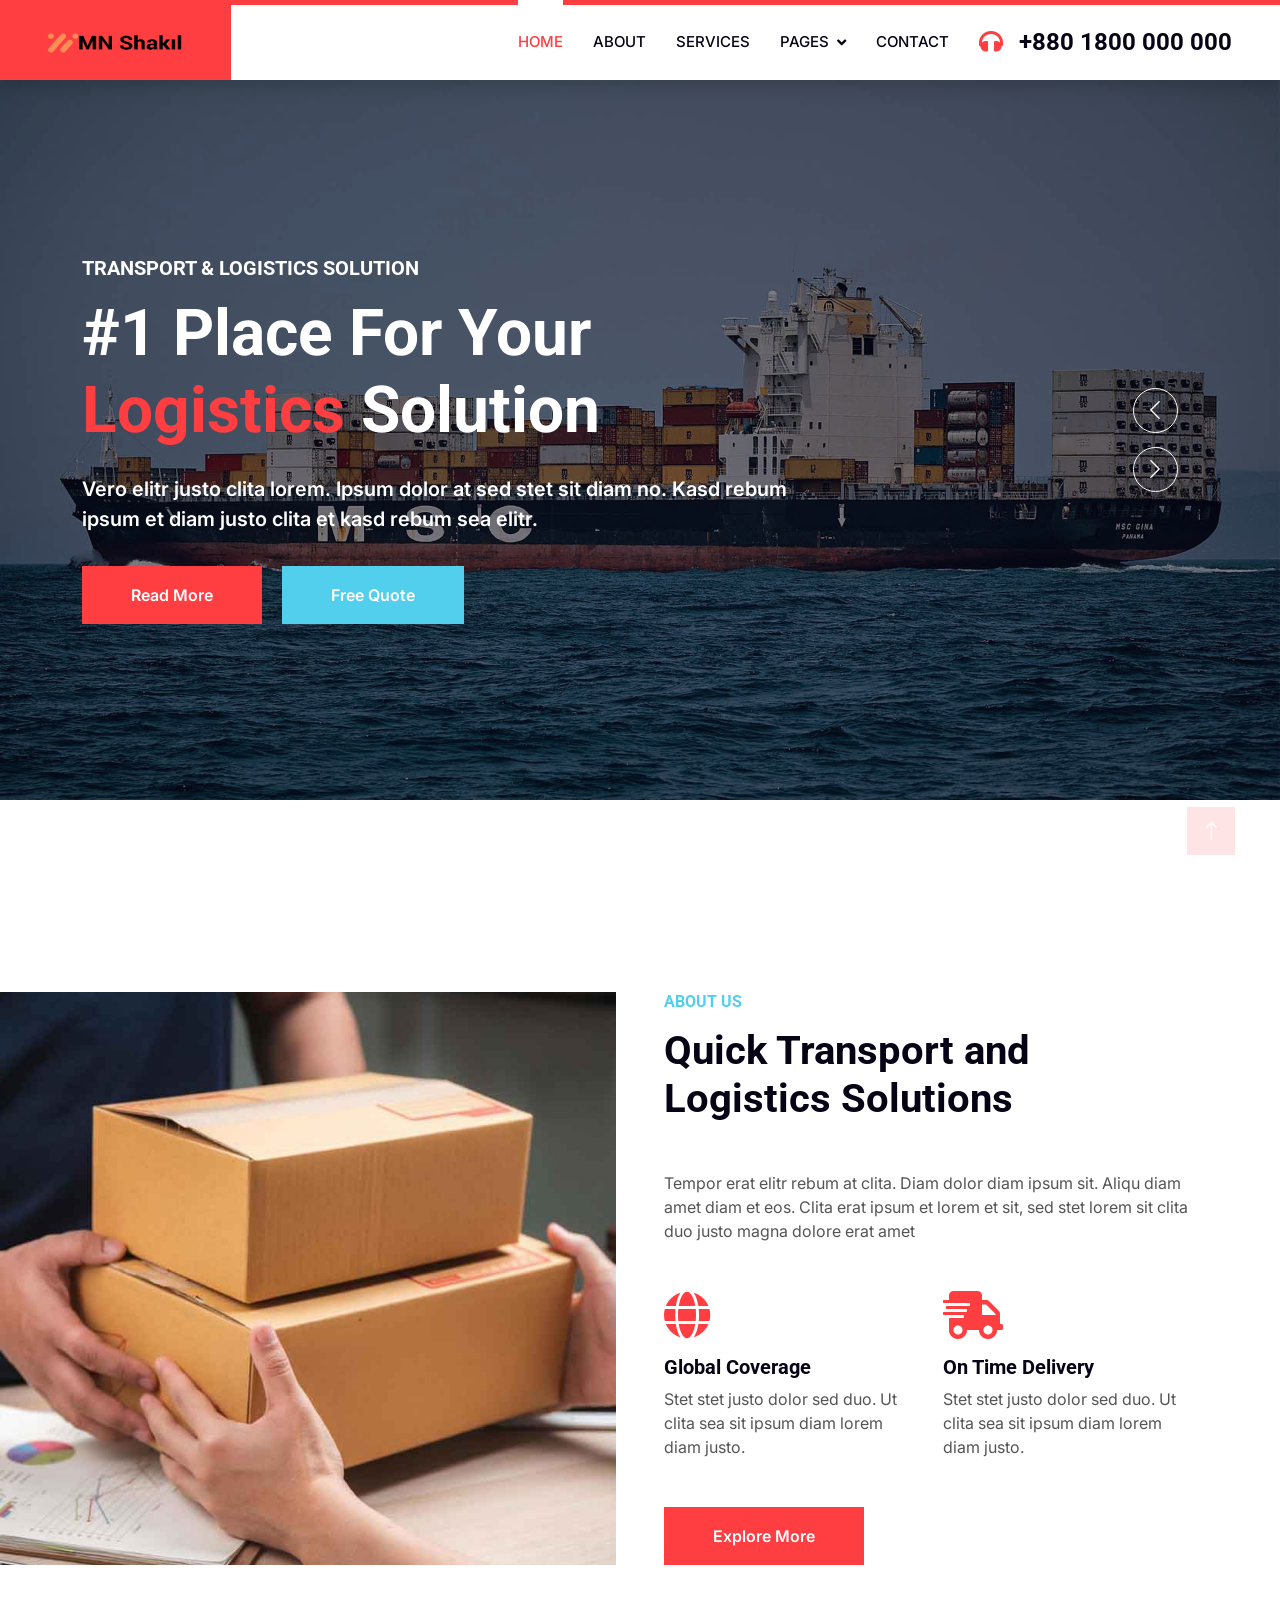
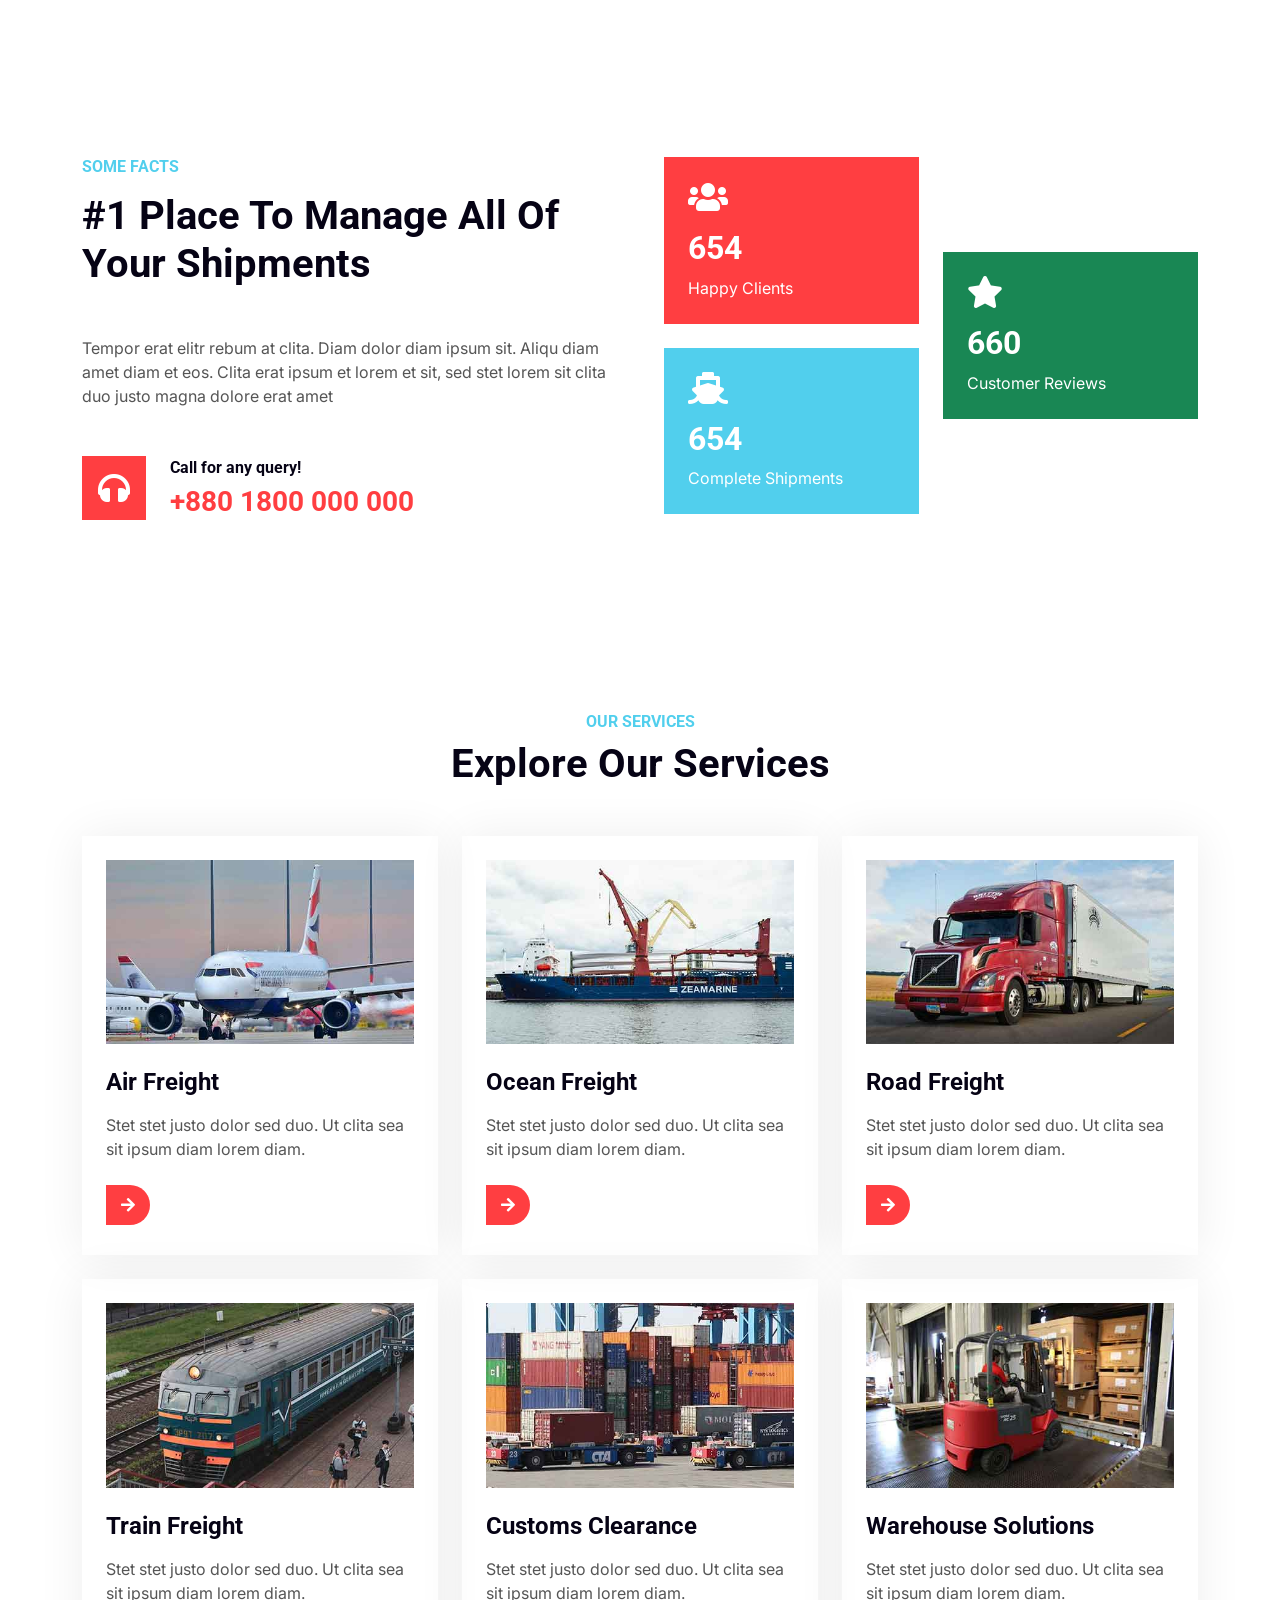
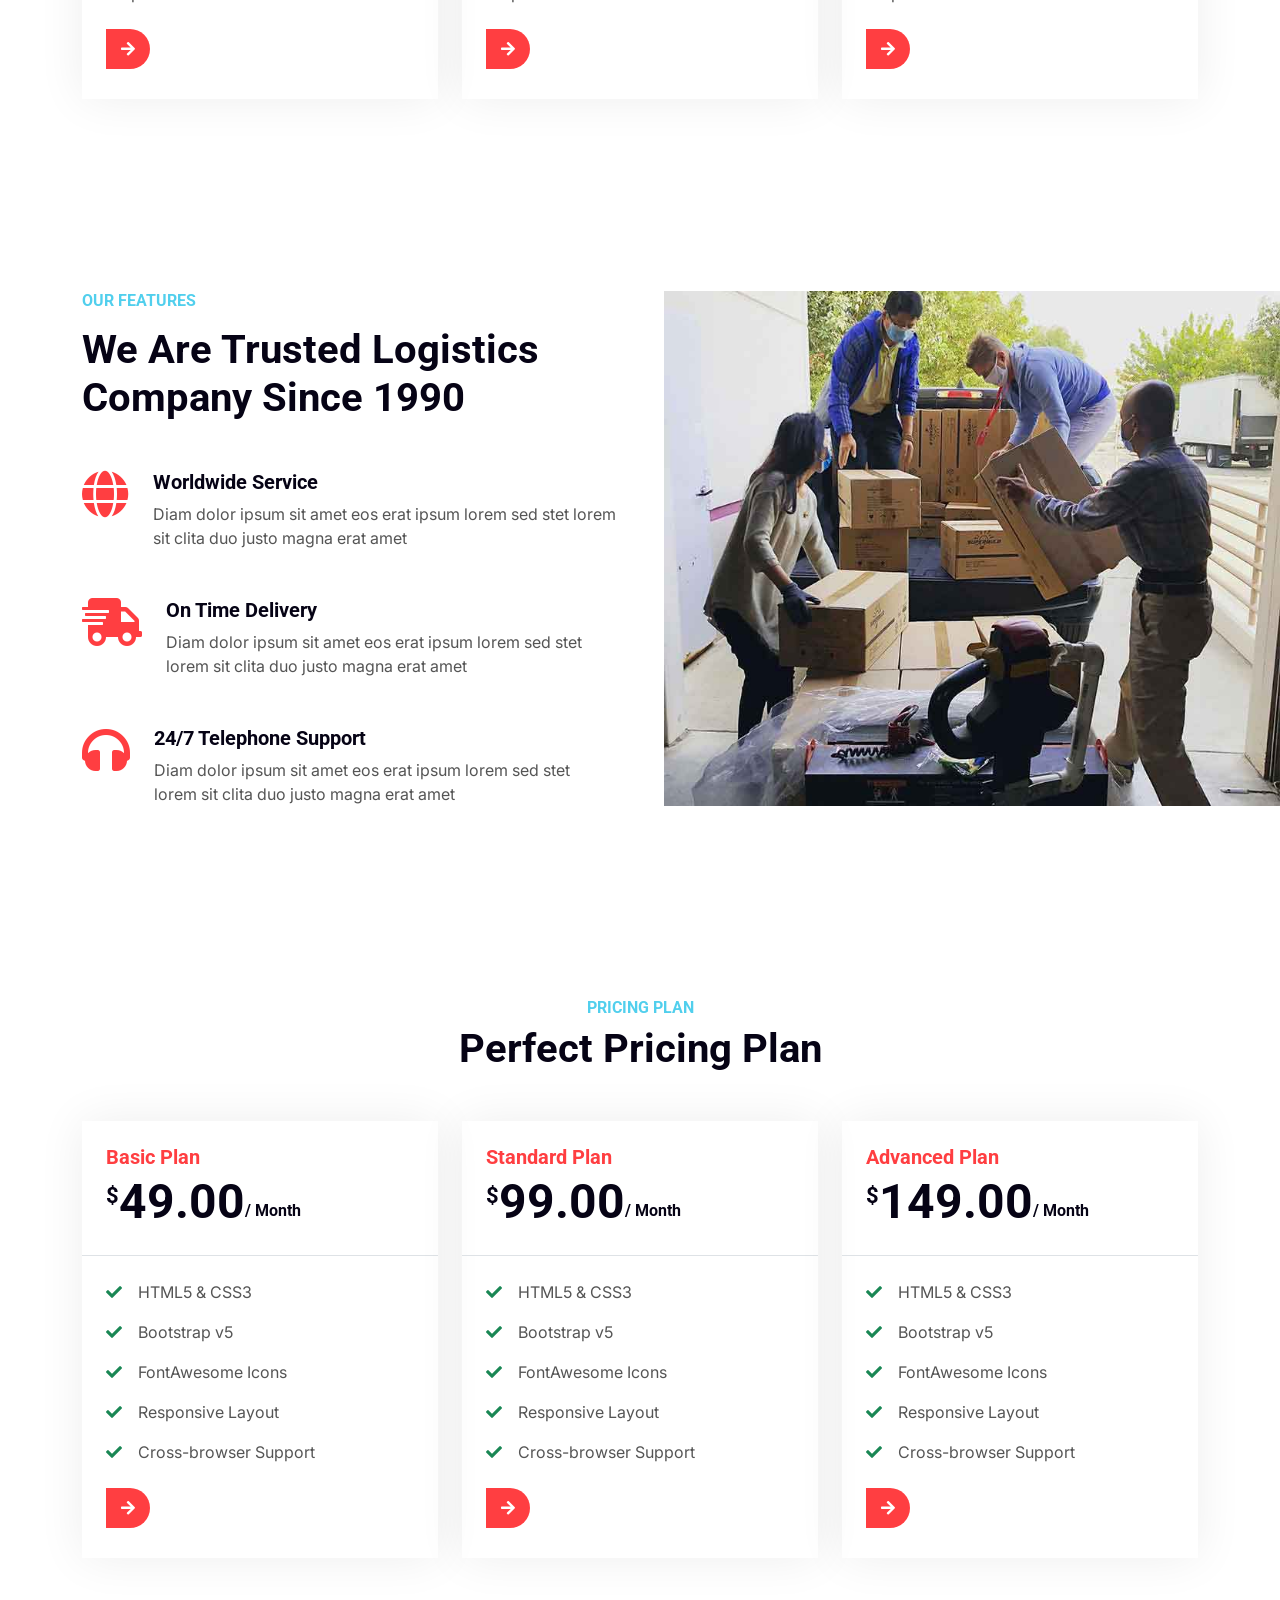
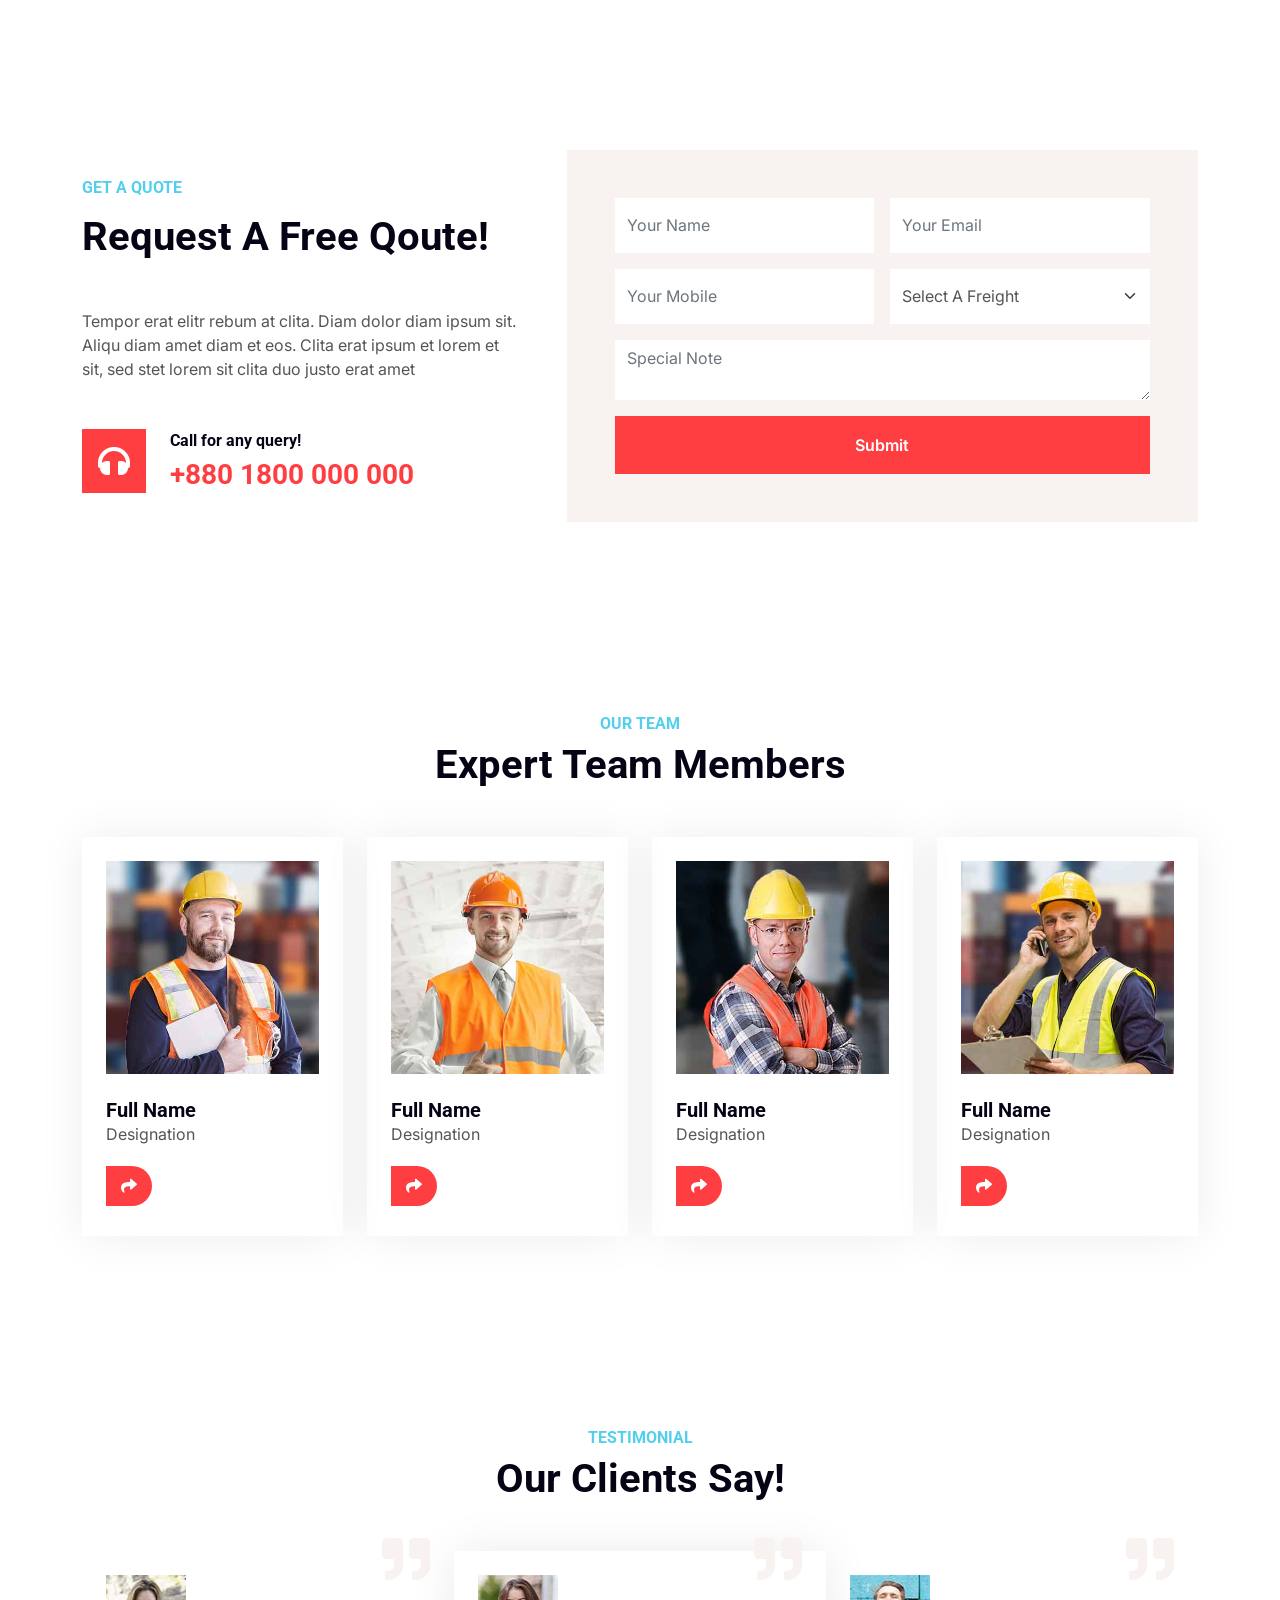
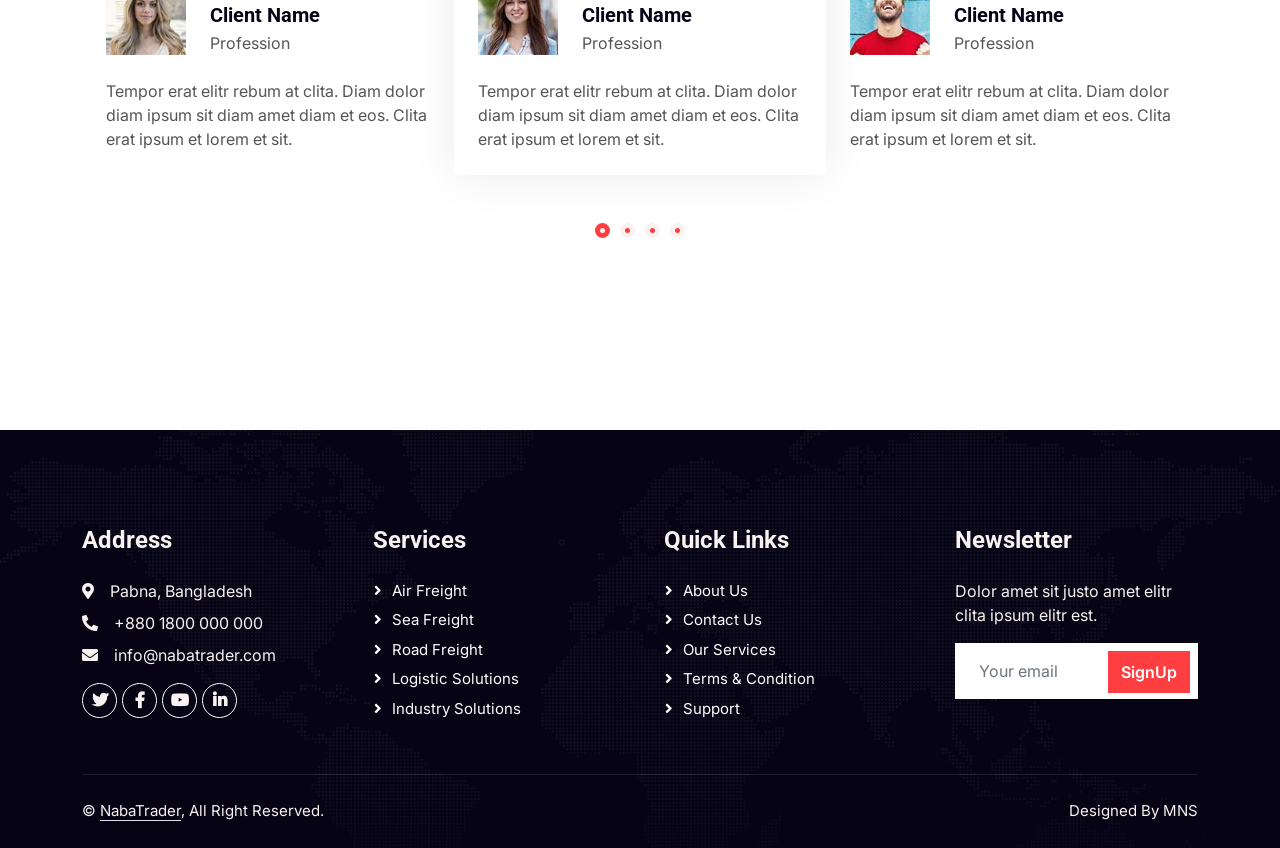
==== commit 1c4ceb6d: "Add files via upload" ====
--- a/index.html
+++ b/index.html
@@ -17,8 +17,8 @@
     <link href="https://fonts.googleapis.com/css2?family=Inter:wght@400;600&amp;family=Roboto:wght@500;700&amp;display=swap" rel="stylesheet">
 
     <!-- Icon Font Stylesheet -->
-    <link href="../../cdnjs.cloudflare.com/ajax/libs/font-awesome/5.10.0/css/all.min.css" rel="stylesheet">
-    <link href="../../cdn.jsdelivr.net/npm/bootstrap-icons%401.4.1/font/bootstrap-icons.css" rel="stylesheet">
+    <link href="lib/cdnjs.cloudflare.com/ajax/libs/font-awesome/5.10.0/css/all.min.css" rel="stylesheet">
+    <link href="lib/cdn.jsdelivr.net/npm/bootstrap-icons%401.4.1/font/bootstrap-icons.css" rel="stylesheet">
 
     <!-- Libraries Stylesheet -->
     <link href="lib/animate/animate.min.css" rel="stylesheet">
@@ -624,8 +624,8 @@
 
 
     <!-- JavaScript Libraries -->
-    <script src="../../code.jquery.com/jquery-3.4.1.min.js"></script>
-    <script src="../../cdn.jsdelivr.net/npm/bootstrap%405.0.0/dist/js/bootstrap.bundle.min.js"></script>
+    <script src="lib/code.jquery.com/jquery-3.4.1.min.js"></script>
+    <script src="lib/cdn.jsdelivr.net/npm/bootstrap%405.0.0/dist/js/bootstrap.bundle.min.js"></script>
     <script src="lib/wow/wow.min.js"></script>
     <script src="lib/easing/easing.min.js"></script>
     <script src="lib/waypoints/waypoints.min.js"></script>
